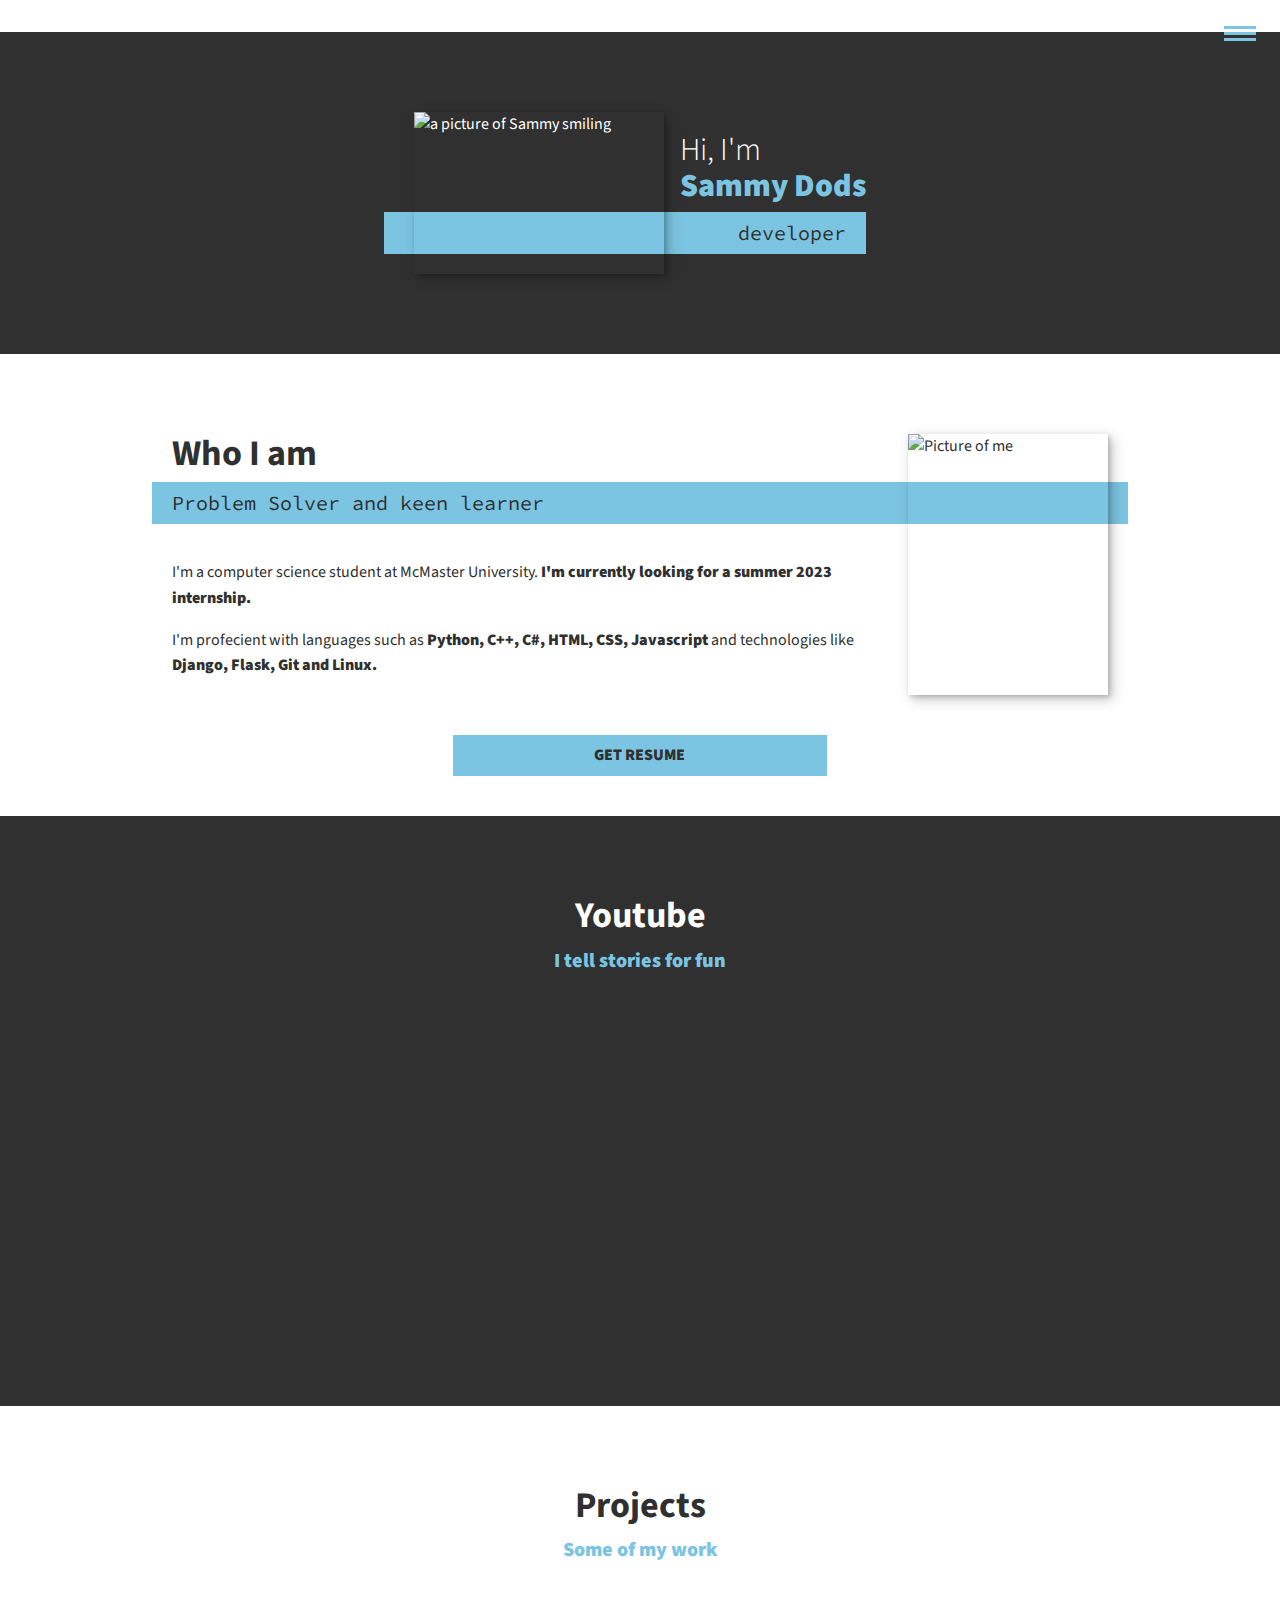
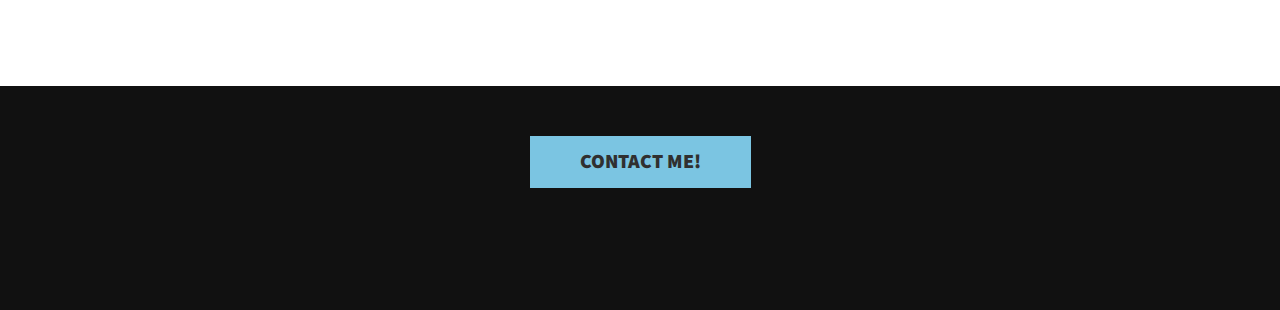
==== index.html @ 10d5c20a "🤣🕶️ Updated with Glitch" ====
<!DOCTYPE html>
<html lang="en">
  <head>
    <meta charset="utf-8">
    <meta http-equiv="X-UA-Compatible" content="IE=edge">
    <meta name="viewport" content="width=device-width, initial-scale=1">

    <meta property="og:title" content="Sammy Dods' Portfolio" />
    <meta property="og:description" content="My name is Sammy Dods, and I love to code. Check out my portfolio!" />
    <meta property="og:image" content="https://cdn.glitch.com/df0c659b-37f6-4dc5-8ec5-f37ac23a54ab%2FSammySqyare.png?v=1602623891894" />
    <meta property="og:url" content="https://sammydods.me" />
    <meta property="og:locale" content="en_CA" />
    <meta property="og:site_name" content="htts://sammydods.me" />
    
    <title>Sammy Dods Portfolio</title>
    
    <!-- import the webpage's stylesheet -->
    <link rel="stylesheet" href="/style.css">
    <!-- import the normalize stylesheet -->
    <link rel = "stylesheet" href="/normalize.css">
    
    <!-- Import Google font -->
    <link rel="stylesheet" href="https://fonts.googleapis.com/css?family=Source+Code+Pro:400,900|Source+Sans+Pro:300,900&display=swap">
    
    <!-- Import Font Awesome Icons -->
    <script src="https://kit.fontawesome.com/a16c543f9b.js" crossorigin="anonymous"></script>
    
  </head>  
  <body>
  
    <header>
      <div class="logo">
        <img src="https://cdn.glitch.com/df0c659b-37f6-4dc5-8ec5-f37ac23a54ab%2FSammy%20Dods.png?v=1602637287284" alt="">
      </div>
      <button class = "nav-toggle" aria-label="toggle navigation">
      <span class = "hamburger"></span>
      </button>

      <nav class = "nav">
        <ul class = "nav__list">
          <li class = "nav__item"><a href="#home" class = "nav__link">Home</a></li>
          <!--<li class = "nav__item"><a href="#services" class = "nav__link">My Services</a></li>-->
          <li class = "nav__item"><a href="#about" class = "nav__link">About Me</a></li>
          <li class = "nav__item"><a href="#work" class = "nav__link">My Work</a></li>
        </ul>
      </nav>
    </header>
    
    <!-- Introduction -->
    
    <section class = "intro" id="home">
      <div class = "intro-content">

        <h1 class = "section__title section__title--intro">
            Hi, I'm <strong> Sammy Dods </strong> 
        </h1>
        <p class = "section__subtitle section__subtitle--intro">
          developer
        </p>
        <img src="https://cdn.glitch.com/df0c659b-37f6-4dc5-8ec5-f37ac23a54ab%2FSammySqyare.png?v=1602623891894" class = "intro__img" alt= "a picture of Sammy smiling">
      </div>
      
    </section>
    
    <!--My Services -->
    
    <section class = "my-services" id = "services">
      <h2 class = "section__title section__title--services">
        What I do
      </h2>
      
      <div class = "services">
        <div class = "service">
          <h3>
            Ingenuity
          </h3>   
          <p>
            Lorem ipsum dolor sit amet, consectetur adipiscing elit. In quis purus et quam 
            imperdiet placerat. Cras luctus facilisis condimentum. Maecenas ut facilisis turpis. 
            Aliquam eu lectus mollis, volutpat sapien sed, volutpat odio. Cras lacinia tincidunt vehicula.
          </p>
        </div> <!-- / service -->
        <div class = "service">
          <h3>
            Design
          </h3>   
          <p>
            Lorem ipsum dolor sit amet, consectetur adipiscing elit. In quis purus et quam 
            imperdiet placerat. Cras luctus facilisis condimentum. Maecenas ut facilisis turpis. 
            Aliquam eu lectus mollis, volutpat sapien sed, volutpat odio. Cras lacinia tincidunt vehicula.
          </p>
        </div> <!-- / service -->
        <div class = "service">
          <h3>
            Development
          </h3>   
          <p>
            Lorem ipsum dolor sit amet, consectetur adipiscing elit. In quis purus et quam 
            imperdiet placerat. Cras luctus facilisis condimentum. Maecenas ut facilisis turpis. 
            Aliquam eu lectus mollis, volutpat sapien sed, volutpat odio. Cras lacinia tincidunt vehicula.
          </p>
        </div> <!-- / service -->
      </div> <!-- close services -->
      
      <a href = "#work" class = "btn">My Work</a>
      
      
    </section>
    
    <!-- About me -->
    
    <section class = "about-me" id="about">
    
      <h2 class = "section__title section__title--about">
        Who I am
      </h2>
      
      <p class = "section__subtitle section__subtitle--about">
        Problem Solver and keen learner
      </p>
      <div class= "about-me__body">
        <p>
        I'm a computer science student at McMaster University. <strong class = "about-me-strong">I'm currently looking for a summer 2023 internship.</strong></p>
        <p>
        I'm profecient with languages such as <strong class = "about-me-strong">Python, C++, C#, HTML, CSS, Javascript</strong> and technologies like <strong class = "about-me-strong">Django, Flask, Git and Linux.</strong> </p>
      </div>
    
      <img src="https://cdn.glitch.com/df0c659b-37f6-4dc5-8ec5-f37ac23a54ab%2Fguitar.JPG?v=1602630004279" class = "about-me__img" alt="Picture of me">
      
      <a href = "https://cdn.glitch.com/df0c659b-37f6-4dc5-8ec5-f37ac23a54ab%2FSammyDodsPublicResume.pdf?v=1625963863960" target="_blank" class = "btn">Get Resume</a>

      
    </section>
    
    
    <!-- Youtube Channel -->


    <section class = "youtube" id = "youtube">
      <h2 class = "section__title section__title--work">Youtube</h2>
      
      <p class = "section__subtitle section__subtitle--work">I tell stories for fun</p>
      
      <div class = "youtube-video"> 
        <iframe width="600em" height="300em" src="https://www.youtube.com/embed/qYDL5kwM6z4" title="YouTube video player" frameborder="0" allow="accelerometer; autoplay; clipboard-write; encrypted-media; gyroscope; picture-in-picture" allowfullscreen></iframe>
          
      </div>
    
    
    </section>
    
    <!-- My work -->
    
    <section class = "my-work" id = "work">
      <h2 class = "section__title section__title--work">Projects</h2>
      
      <p class = "section__subtitle section__subtitle--work">Some of my work</p>
      
      <div class = "portfolio"> 
         <!-- Portfolio item #1 -->
        <a href="Text-to-Speech-Highlighter.html" class = "portfolio__item">
          <img src="https://cdn.glitch.global/df0c659b-37f6-4dc5-8ec5-f37ac23a54ab/ChromeExtensionTitle.png?v=1659457590446" alt = "" class = "portfolio__img">
        </a>
        <!-- Portfolio item #2 -->
        <a href="Castle-Defense-Game.html" class = "portfolio__item">
          <img src="https://cdn.glitch.com/df0c659b-37f6-4dc5-8ec5-f37ac23a54ab%2F1.png?v=1625962429767" alt = "" class = "portfolio__img">
        </a>
        <!-- Portfolio item #3 -->
        <a href="Lightcube.html" class = "portfolio__item">
          <img src="https://cdn.glitch.com/df0c659b-37f6-4dc5-8ec5-f37ac23a54ab%2F3.png?v=1603499489164" alt = "" class = "portfolio__img">
        </a>
        <!-- Portfolio item #4 -->
        <a href="Zombie-PyGame.html" class = "portfolio__item">
          <img src="https://cdn.glitch.com/df0c659b-37f6-4dc5-8ec5-f37ac23a54ab%2F2.png?v=1625962435908" alt = "" class = "portfolio__img">
        </a>
        <!-- Portfolio item #5 -->
        <a href="https://devpost.com/sammysdods?ref_content=user-portfolio&ref_feature=portfolio&ref_medium=global-nav" class = "portfolio__item">
          <img src="https://cdn.glitch.com/df0c659b-37f6-4dc5-8ec5-f37ac23a54ab%2FCheckOutMyDevPost.png?v=1603502184947" alt = "" class = "portfolio__img">
        </a>
          
      </div>
    
    
    </section>
             
    
    
    <!-- Footer -->
    
    <footer class = "footer">
      <a href = "mailto:sammysdods@gmail.com" class = "btn">Contact Me!</a>
      <u1 class = "social-list">
        <li class = "socail-list__item">
          <a class = "social-list__link" href = "https://www.linkedin.com/in/sammy-dods/"><i class="fab fa-linkedin"></i></a></li>
        <li class = "socail-list__item">
          <a class = "social-list__link" href = "https://github.com/SammyDods"><i class="fab fa-github"></i></a></li>
        <li class = "socail-list__item">
          <a class = "social-list__link" href = "https://twitter.com/Sammy_Dods"><i class="fab fa-twitter"></i></a></li>
      </u1>
      
    </footer>
    
    <!-- import the webpage's javascript file -->
    <script src="/script.js" defer></script>
  </body>
</html>
---- style.css ----
/* CSS files add styling rules to your content */

*,
*::before,
*::after {
  box-sizing: border-box;
}

/* Custom Properties */

:root {
  --ff-primary: 'Source Sans Pro', sans-serif;;
  --ff-secondary: 'Source Code Pro', monospace;
  
  --fw-reg:300;
  --fw-bold: 900;
  
  --clr-light: #fff;
  --clr-dark: #303030;
  --clr-accent: #7BC5E2;
  
  --fs-h1: 3rem;
  --fs-h2: 2.25rem;
  --fs-h3: 1.25rem;
  --fs-body: 1rem;
  
  --bs: 0.25em 0.25em 0.75em rgba(0,0,0,.25),
        0.125em 0.125em 0.25em rgba(0,0,0,.15);
}

@media (min-width 800px){
  :root{
    --fs-h1: 4.5rem;
    --fs-h2: 3.75rem;
    --fs-h3: 1.5rem;
    --fs-body: 1.125rem;
  }
}

/* General Styles */

html {
  
  scroll-behavior: smooth;
  
}
body {
  background: var(--clr-light);
  color: var(--clr-dark);
  margin: 0;
  font-family: var(--ff-primary);
  font-size: var(--fs-body);
  line-height: 1.6;
  
}

section {
  
  padding: 5em 2em;
  
}

img {
  display: block;
  max-width: 100%;
}

video {
  width: 100%;
  height: auto;
}

strong { 
  font-weight: var(--fw-bold) !important;
  color: var(--clr-accent);
}

.about-me-strong{
  color: var(--clr-dark);
  
}

:focus {
  outline: 3px solid var(--clr-accent);
  outline-offset: 3px;
}

/* Buttons */

.btn {
  display: inline-block;
  padding: .5em 2.5em;
  margin: auto;
  text-align: center;
  background: var(--clr-accent);
  color: var(--clr-dark) !important;
  text-decoration: none;
  cursor: pointer;
  font-size: 1em;
  text-transform: uppercase;
  letter-spaceing: 2px;
  font-weight: var(--fw-bold);
  transition: transform 200ms ease-in-out;
  z-index: 20;

}

.btn:hover {
  transform: scale(2);
  text-decoration: none;
}


/* Typography */

h1,
h2,
h3 {
  line-height: 1.1;
  margin: 0;
}

h1 { font-size: var(--fs-h1) }
h2 { font-size: var(--fs-h2) }
h3 { font-size: var(--fs-h3) }

.section__title {
  margin-bottom: .25em;
}

.section__title--intro {
  font-weight: var(--fw-reg);
}

.section__title--intro strong{
  display: block;
  var(--fw-bold);
}

.section__subtitle {
  margin: 0;
  font-size: var(--fs-h3);
  
}

.section__subtitle--intro,
.section__subtitle--about {
  background: var(--clr-accent);
  padding: .25em 1em;
  font-family: var(--ff-secondary);
  margin-bottom: 1em;
  
}

.section__subtitle--work {
  color: var(--clr-accent);
  font-weight: var(--fw-bold);
  margin-bottom: 2em;
}


/* Header */

header {
  display: flex;
  justify-content: space-between;
  padding: 1em;
}
.logo {
  max-width: 100px;
  
}

.nav {
  position: fixed;
  background: var(--clr-dark);
  color: var(--clr-light);
  top: 0;
  bottom: 0;
  left: 0;
  right: 0;
  z-index: 100;
  
  transform: translateX(100%);
  transition: transform 250ms cubic-bezier(.5, 0, .5, 1);
}

.nav__list {
  list-style: none;
  display: flex;
  height: 100%;
  flex-direction: column;
  justify-content: space-evenly;
  align-items: center;
  margin: 0;
  padding: 0;
  
}

.nav__link {
  color: inherit;
  font-weight: var(--fw-bold);
  font-size: var(--fs-h2);
  text-decoration: none;
}

.nav__link:hover {
  color: var(--clr-accent);
}

.nav-toggle {
  padding: .5em;
  background: transparent;
  border: 0;
  cursor: pointer;
  position: absolute;
  right: 1em;
  top: 1em;
  z-index: 1000;
}

.nav-open .nav{
  transform: translateX(0);
  
}

.nav-open .nav-toggle{
  position: fixed;
}

.nav-open .hamburger {
  transform: rotate(.625turn);
}

.nav-open .hamburger::before {
  transform: rotate(90deg) translate(-6px);
}

.nav-open .hamburger::after {
  opacity: 0;
}


.hamburger {
  
  margin-top: 0.5em;
  display: block;
  position: relative;
  
}
.hamburger,
.hamburger::before,
.hamburger::after {
  background: var(--clr-accent);
  width: 2em;
  height: 3px;
  border-radius 1em;
  transition: transform 250ms ease-in-out;
  
}
.hamburger::before,
.hamburger::after {
  content: '';
  position: absolute;
  left: 0;
  right: 0;
  
}

.hamburger::before { top: 6px; }
.hamburger::after { bottom: 6px; }

/* Intro Section */




.intro {
  position: relative;
  margin: 0 auto;
  padding-top: 2em;
  color: var(--clr-light);
  
  background-color: var(--clr-dark);
  background-image: url("https://cdn.glitch.com/df0c659b-37f6-4dc5-8ec5-f37ac23a54ab%2FTBayWalk.JPG?v=1602625991473");
  background-size: cover;
  background-blend-mode: multiply;
}

.intro-zombie { background-image: url("https://cdn.glitch.com/df0c659b-37f6-4dc5-8ec5-f37ac23a54ab%2F2-2.png?v=1603480103845");}

.intro-castle { background-image: url("https://cdn.glitch.com/df0c659b-37f6-4dc5-8ec5-f37ac23a54ab%2FCopy%20of%20Grade%2011%20Unity%20Castle%20Game%20Live%20Version.png?v=1603493809178");}

.intro-lightcube{ background-image: url("https://cdn.glitch.com/df0c659b-37f6-4dc5-8ec5-f37ac23a54ab%2FLightCube.jpeg?v=1603499474800");}

.intro__img {
  box-shadow: var(--bs);
}

.section__subtitle--intro {
  display: inline-block;
  color: var(--clr-dark);

}
  
@media (min-width: 600px) {
  .intro{
    padding-top: 5em;
    /*width: min-content;*/

  }
  
    .intro-content{
    width: min-content;
    display: grid;
    grid-column-gap: 1em;
    grid-template-areas:
      "img title"
      "img subtitle";
    grid-template-columns: min-content max-content;
    margin: 0 auto;

  }
  
  .intro__img {
    grid-area: img;
    min-width: 250px;
    position: relative;
    z-index: 2;
  }
  
  .section__subtitle--intro {
    align-self: start;
    grid-column: -1/1;
    grid-row: 2;
    text-align: right;
    position: relative;
    left: -1.5em;
    width: calc(100% + 1.5em);

  }
}

/* My Services */

.my-services {
  background-color: var(--clr-dark);
  background-image: url("https://cdn.glitch.com/df0c659b-37f6-4dc5-8ec5-f37ac23a54ab%2FTBayWalk.JPG?v=1602625991473");
  background-size: cover;
  background-blend-mode: multiply;
  color: var(--clr-light);
  text-align: center;
  display: none;
  
}

.section__title--services {
  color: var(--clr-accent);
  position: relative;
  
}

.section__title--services::after {
  
  content: '';
  display: block;
  width: 2em;
  height: 1px;
  margin: 0.5em auto 1em;
  background: var(--clr-light);
  opacity: 0.25;
  
}

.services {
  margin-bottom: 4em;
}
.service {
  max-width: 500px;
  margin: 0 auto;
}

@media (min-width: 800px) {
  .services {
    display: flex;
    max-width: 1000px;
    margin-left: auto;
    margin-right: auto;
    
    
  }
  
  .service + .service {
    margin-left: 2em;
    
  }
}

.about-me {
  max-width: 1000px;
  margin: 0 auto;
  padding-bottom: 0;
}

.about-me a{
  
  margin: 2.5em;
  color: inherit;
  text-decoration: none;
  width: 40%;
  display: block;
  margin-right: auto !important;
  margin-left: auto !important;
  text-align: center !important;
  
}


.about-me__img {
  box-shadow: var(--bs);
  
}

@media (min-width: 600px) {
  .about-me {
    display: grid;
    grid-template-columns: 1fr 200px;
    grid-template-areas:
      "title img"
      "subtitle img"
      "text img"
      "btn btn";
    grid-column-gap: 2em;
  }
  
  .section__title-about,
  .section__subtitle--about {
    grid-area: title;
    
  }
  
  .section__subtitle--about {
    grid-column: 1/ -1;
    grid-row: 2;
    position: relative;
    left: -1em;
    width: calc(100% + 2em);
    padding-left: 1em;
    padding-right: calc(200px + 4em);
  }
  
  .about-me__img {
    grid-area: img;
    position: relative;
    z-index: 2;
  }
  
  .about-me a{
  
  grid-area: btn;
  width: 40%;
  display: block;
  justify-self: center;
  text-align: center;
  
  
}
}

.youtube {
  background-color: var(--clr-dark);
  color: var(--clr-light);
  text-align: center;

}

/* My Work */

.my-work {
  
  background-color: var(--clr-light);
  color: var(--clr-dark);
  text-align: center;
  
}

.portfolio { 
  display: grid;
  grid-template-columns: repeat(auto-fit, minmax(300px,1fr));
}

.portfolio__item {
  background: var(--clr-accent);
  overflow: hidden;
  
  
}

.portfolio__object {
  
  display:block;
  width: 32em;
  height: 32em;
  text-align: bottom-left;
  text-vertical-align: bottom;
  line-height: 50px;
  color: var(--clr-light);
  text-decoration: none;
  border-radius: 1em;
  background-image: url(https://cdn.glitch.com/df0c659b-37f6-4dc5-8ec5-f37ac23a54ab%2Fgoat2.png?v=1602631926224);
  background-size: cover;
  background-repeat: none;
    transition: 
    transform: 750ms cubic-bezier(.5, 0, .5, 1),
    opacity: 250 ms linear;
}

.portfolio__object:hover {
  
  
  
}

.portfolio__img {
  vertical-align: middle;
  z-index: 15;
  transition: 
    transform: 750ms cubic-bezier(.5, 0, .5, 1),
    opacity: 250 ms linear;
  
}

.portfolio__item:focus {
  position: relative;
  z-index: 2;
}

.portfolio__img:hover,
.portfolio__item:focus .portfolio__img{
  transform: scale(1.2);
  opacity: .9;
}

.footer {
  background: #111;
  color: var(--clr-accent);
  text-align: center;
  padding: 2.5em 0;
  font-size: var(--fs-h3);

  
}

.footer a { 
  color: inherit;
  text-decoration: none;
  margin: auto;

}

.footer__link {
  font-weight: var(--fw-bold);
  text-decoration: none;
}

.footer__link:hover,
.social-list__link:hover {
  opacity: .7;
  text-decoration: none;
}

.social-list {
  list-style: none;
  display: flex;
  justify-content: center;
  margin: 2em 0 0;
  padding: 0;
}

.social-list__item {
  margin: 0 .5em;
}

.social-list__link {
  padding: .5em;
}

.portfolio-item-individual {
  padding: 0 2em 2em;
  max-width 1000px;
  margin: 0 auto;

}

.portfolio-item-individual p {
  max-width: 600px;
  margin-right: auto;
  margin-left: auto;
}

.portfolio-item-individual img {
  margin-right: auto;
  margin-left: auto;
}

.portfolio-item-individual video {
  margin-right: auto;
  margin-left: auto;
}

.portfolio-item-links {
  
    display: flex;
    max-width: 1000px;
    margin-left: auto;
    margin-right: auto;
    margin-top: 0;
    margin-bottom: 3.5em;
  
}

.portfolio-item-links a{
    
    margin-left: auto;
    margin-right: auto;
  
  
}
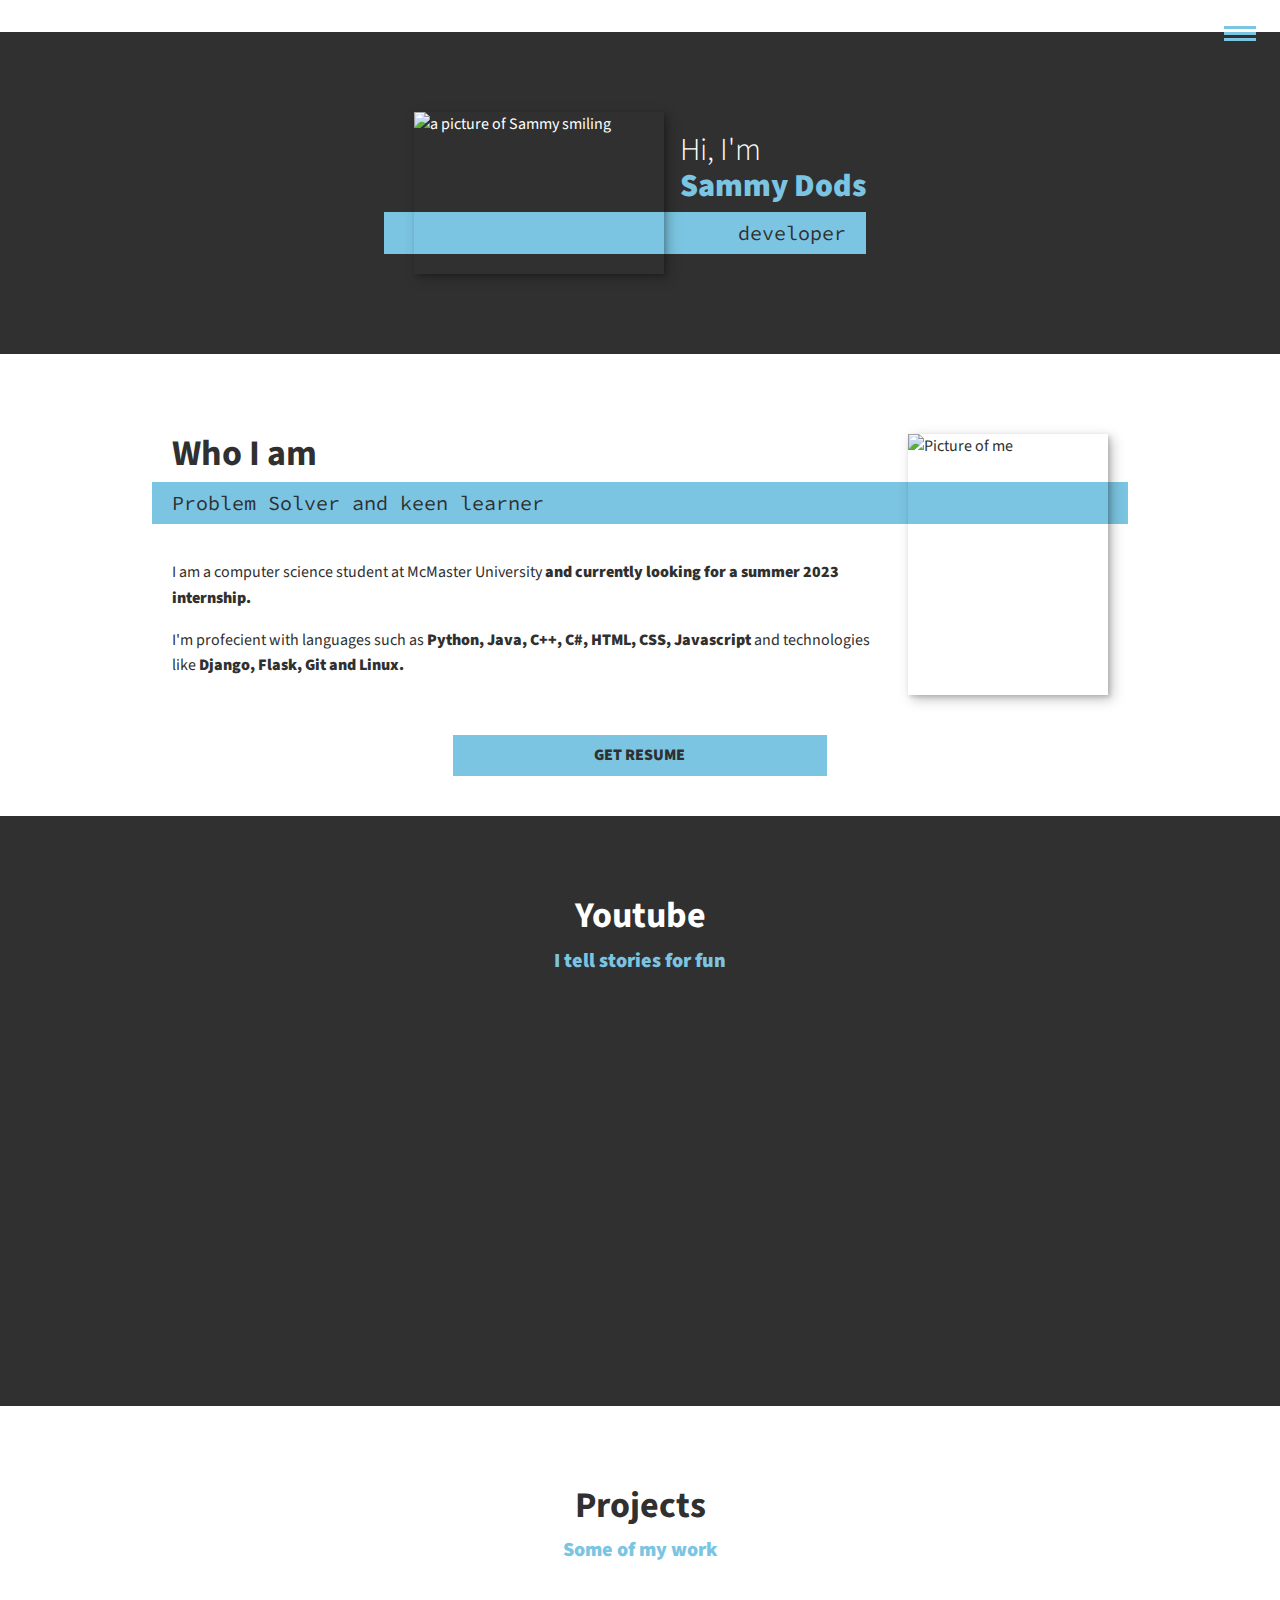
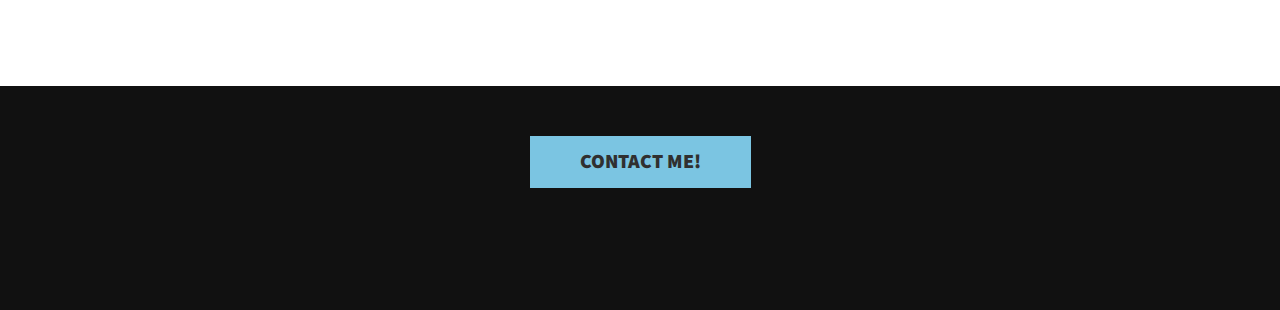
==== commit 8a1e9c2e: "🕡🥝 Updated with Glitch" ====
--- a/index.html
+++ b/index.html
@@ -120,14 +120,15 @@
       </p>
       <div class= "about-me__body">
         <p>
-        I'm a computer science student at McMaster University. <strong class = "about-me-strong">I'm currently looking for a summer 2023 internship.</strong></p>
+        I am a computer science student at McMaster University <strong class = "about-me-strong">and currently looking for a summer 2023 internship.</strong></p>
+        
         <p>
-        I'm profecient with languages such as <strong class = "about-me-strong">Python, C++, C#, HTML, CSS, Javascript</strong> and technologies like <strong class = "about-me-strong">Django, Flask, Git and Linux.</strong> </p>
+        I'm profecient with languages such as <strong class = "about-me-strong">Python, Java, C++, C#, HTML, CSS, Javascript</strong> and technologies like <strong class = "about-me-strong">Django, Flask, Git and Linux.</strong> </p>
       </div>
     
       <img src="https://cdn.glitch.com/df0c659b-37f6-4dc5-8ec5-f37ac23a54ab%2Fguitar.JPG?v=1602630004279" class = "about-me__img" alt="Picture of me">
       
-      <a href = "https://cdn.glitch.com/df0c659b-37f6-4dc5-8ec5-f37ac23a54ab%2FSammyDodsPublicResume.pdf?v=1625963863960" target="_blank" class = "btn">Get Resume</a>
+      <a href = "https://cdn.glitch.global/df0c659b-37f6-4dc5-8ec5-f37ac23a54ab/Sammy_Dods_Public_Resume.pdf?v=1664473209527" target="_blank" class = "btn">Get Resume</a>
 
       
     </section>
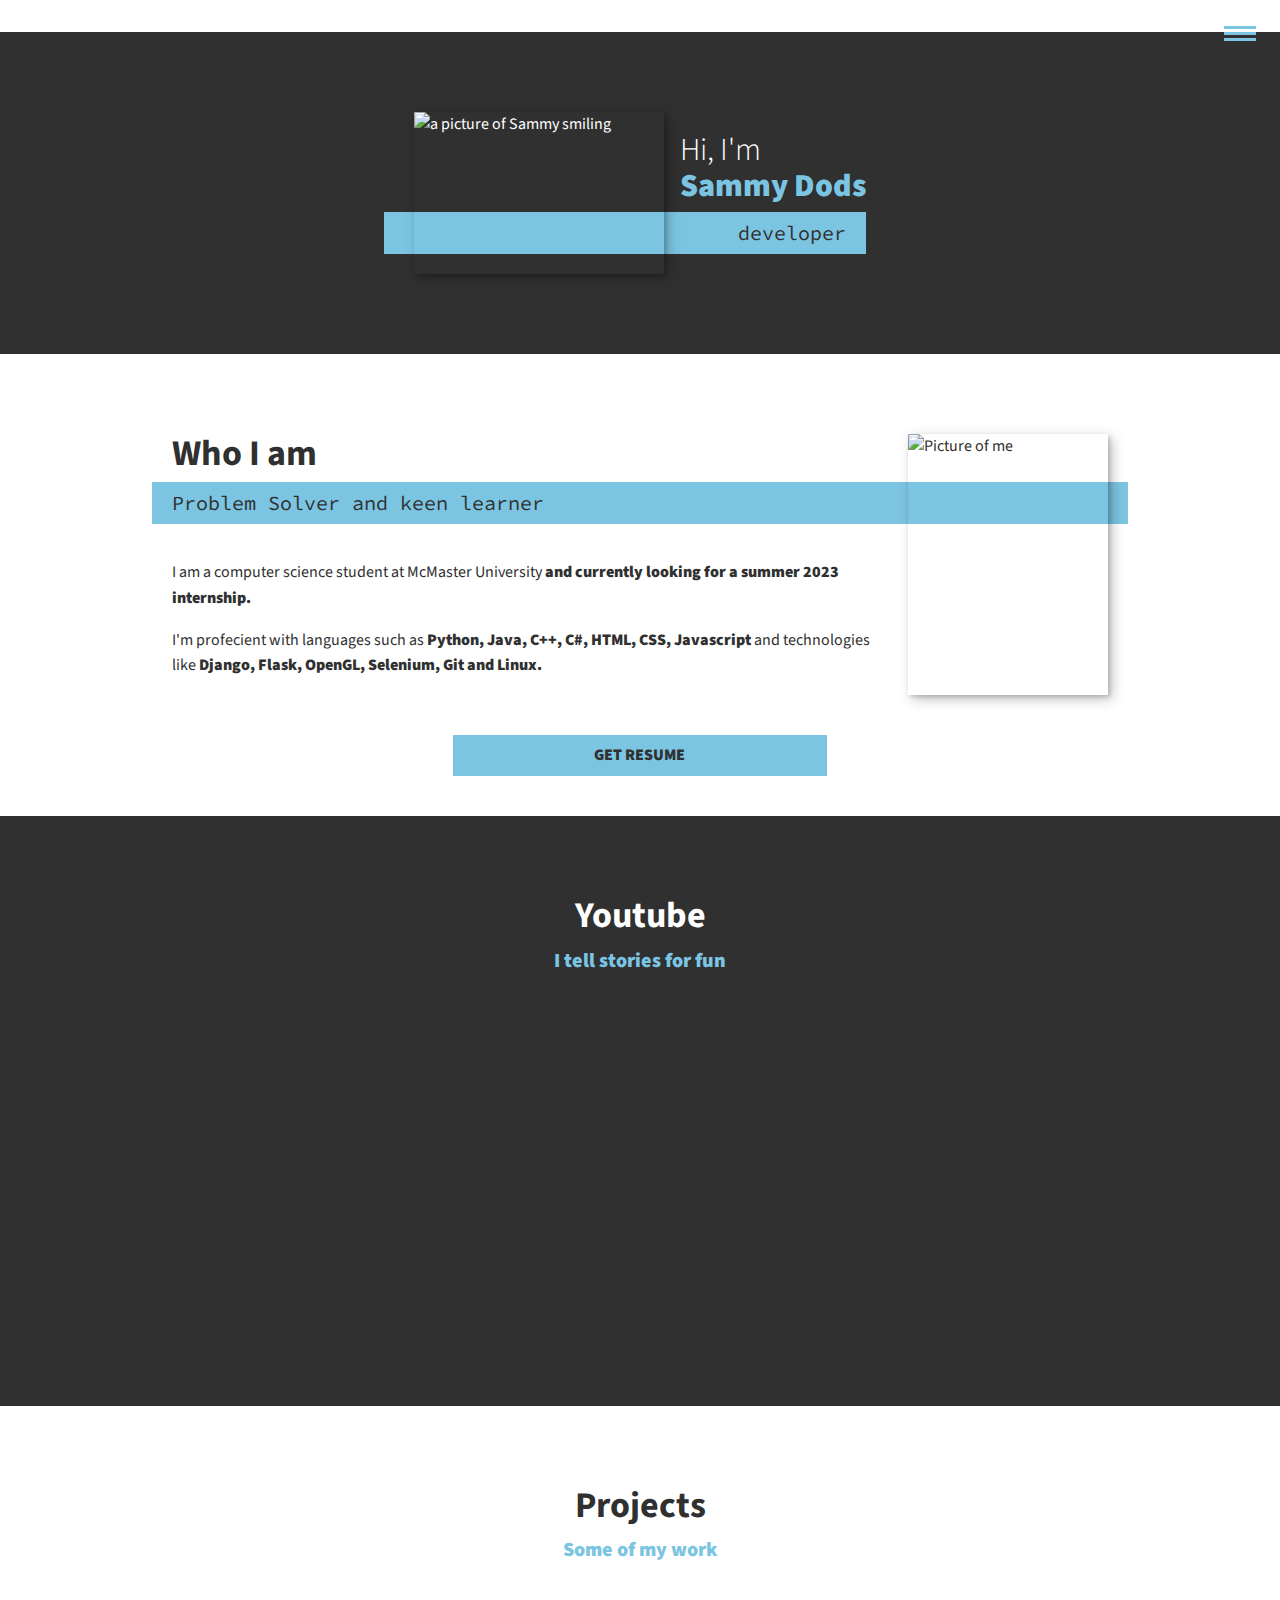
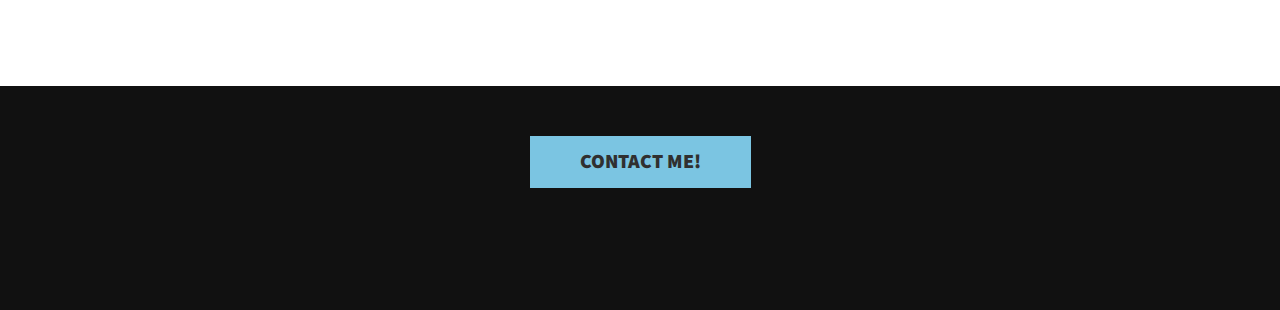
==== commit 32f22cff: "😎🩹 Updated with Glitch" ====
--- a/index.html
+++ b/index.html
@@ -123,12 +123,14 @@
         I am a computer science student at McMaster University <strong class = "about-me-strong">and currently looking for a summer 2023 internship.</strong></p>
         
         <p>
-        I'm profecient with languages such as <strong class = "about-me-strong">Python, Java, C++, C#, HTML, CSS, Javascript</strong> and technologies like <strong class = "about-me-strong">Django, Flask, Git and Linux.</strong> </p>
+        I'm profecient with languages such as <strong class = "about-me-strong">Python, Java, C++, C#, HTML, CSS, Javascript</strong> and technologies like <strong class = "about-me-strong">Django, Flask, OpenGL, Selenium, Git and Linux.</strong> </p>
+        
       </div>
     
       <img src="https://cdn.glitch.com/df0c659b-37f6-4dc5-8ec5-f37ac23a54ab%2Fguitar.JPG?v=1602630004279" class = "about-me__img" alt="Picture of me">
       
-      <a href = "https://cdn.glitch.global/df0c659b-37f6-4dc5-8ec5-f37ac23a54ab/Sammy_Dods_Public_Resume.pdf?v=1664473209527" target="_blank" class = "btn">Get Resume</a>
+      <a href = "https://cdn.glitch.global/df0c659b-37f6-4dc5-8ec5-f37ac23a54ab/Sammy_Dods_Resume_Public.pdf?v=1666733535675" target="_blank" class = "btn">Get Resume</a>
+      
 
       
     </section>
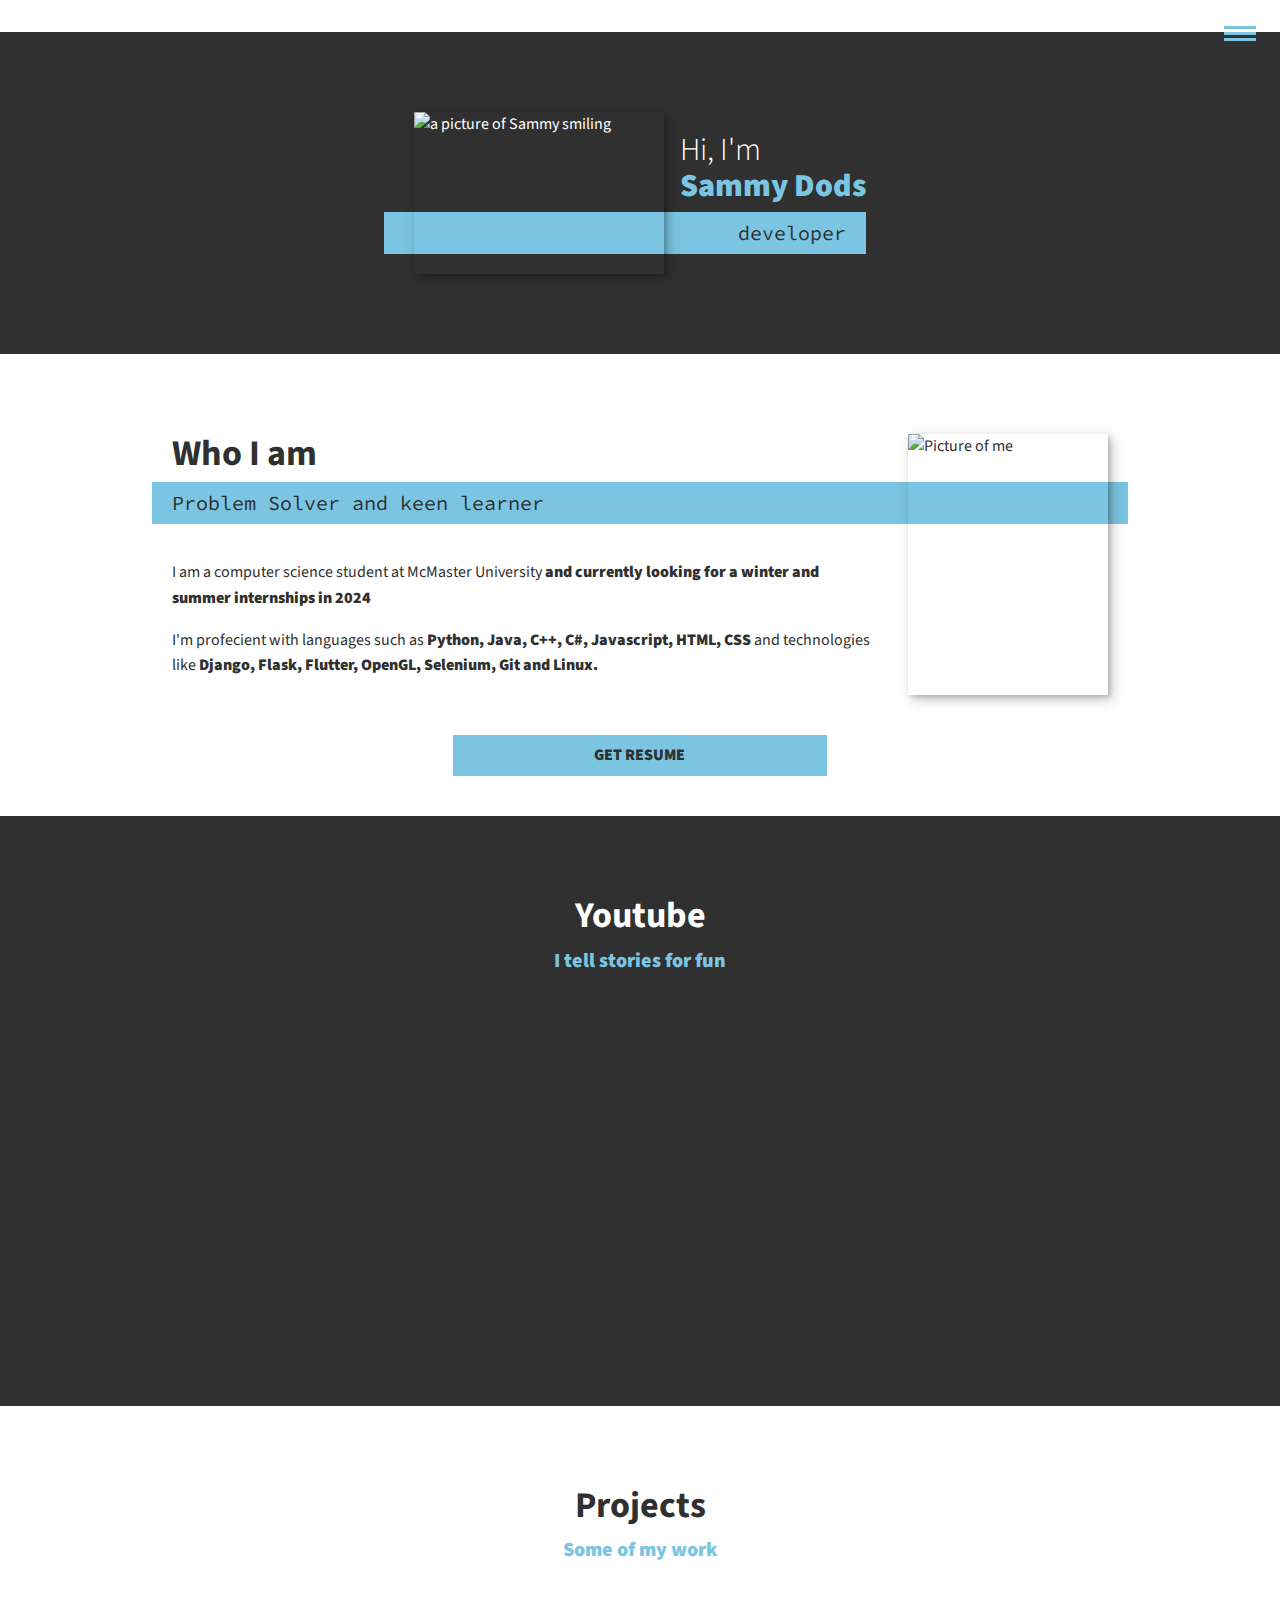
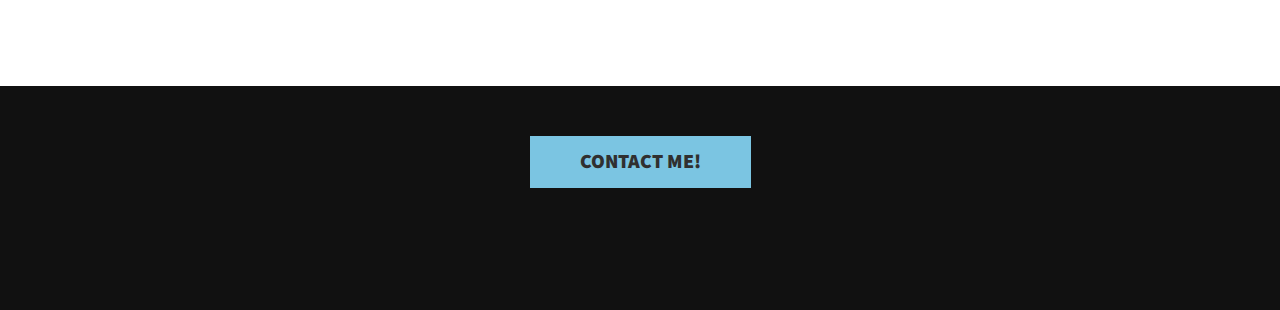
==== commit 59de80a1: "Updated index.html blurb" ====
--- a/index.html
+++ b/index.html
@@ -120,10 +120,10 @@
       </p>
       <div class= "about-me__body">
         <p>
-        I am a computer science student at McMaster University <strong class = "about-me-strong">and currently looking for a summer 2023 internship.</strong></p>
+        I am a computer science student at McMaster University <strong class = "about-me-strong">and currently looking for a winter and summer internships in 2024</strong></p>
         
         <p>
-        I'm profecient with languages such as <strong class = "about-me-strong">Python, Java, C++, C#, HTML, CSS, Javascript</strong> and technologies like <strong class = "about-me-strong">Django, Flask, OpenGL, Selenium, Git and Linux.</strong> </p>
+        I'm profecient with languages such as <strong class = "about-me-strong">Python, Java, C++, C#, Javascript, HTML, CSS </strong> and technologies like <strong class = "about-me-strong">Django, Flask, Flutter, OpenGL, Selenium, Git and Linux.</strong> </p>
         
       </div>
     
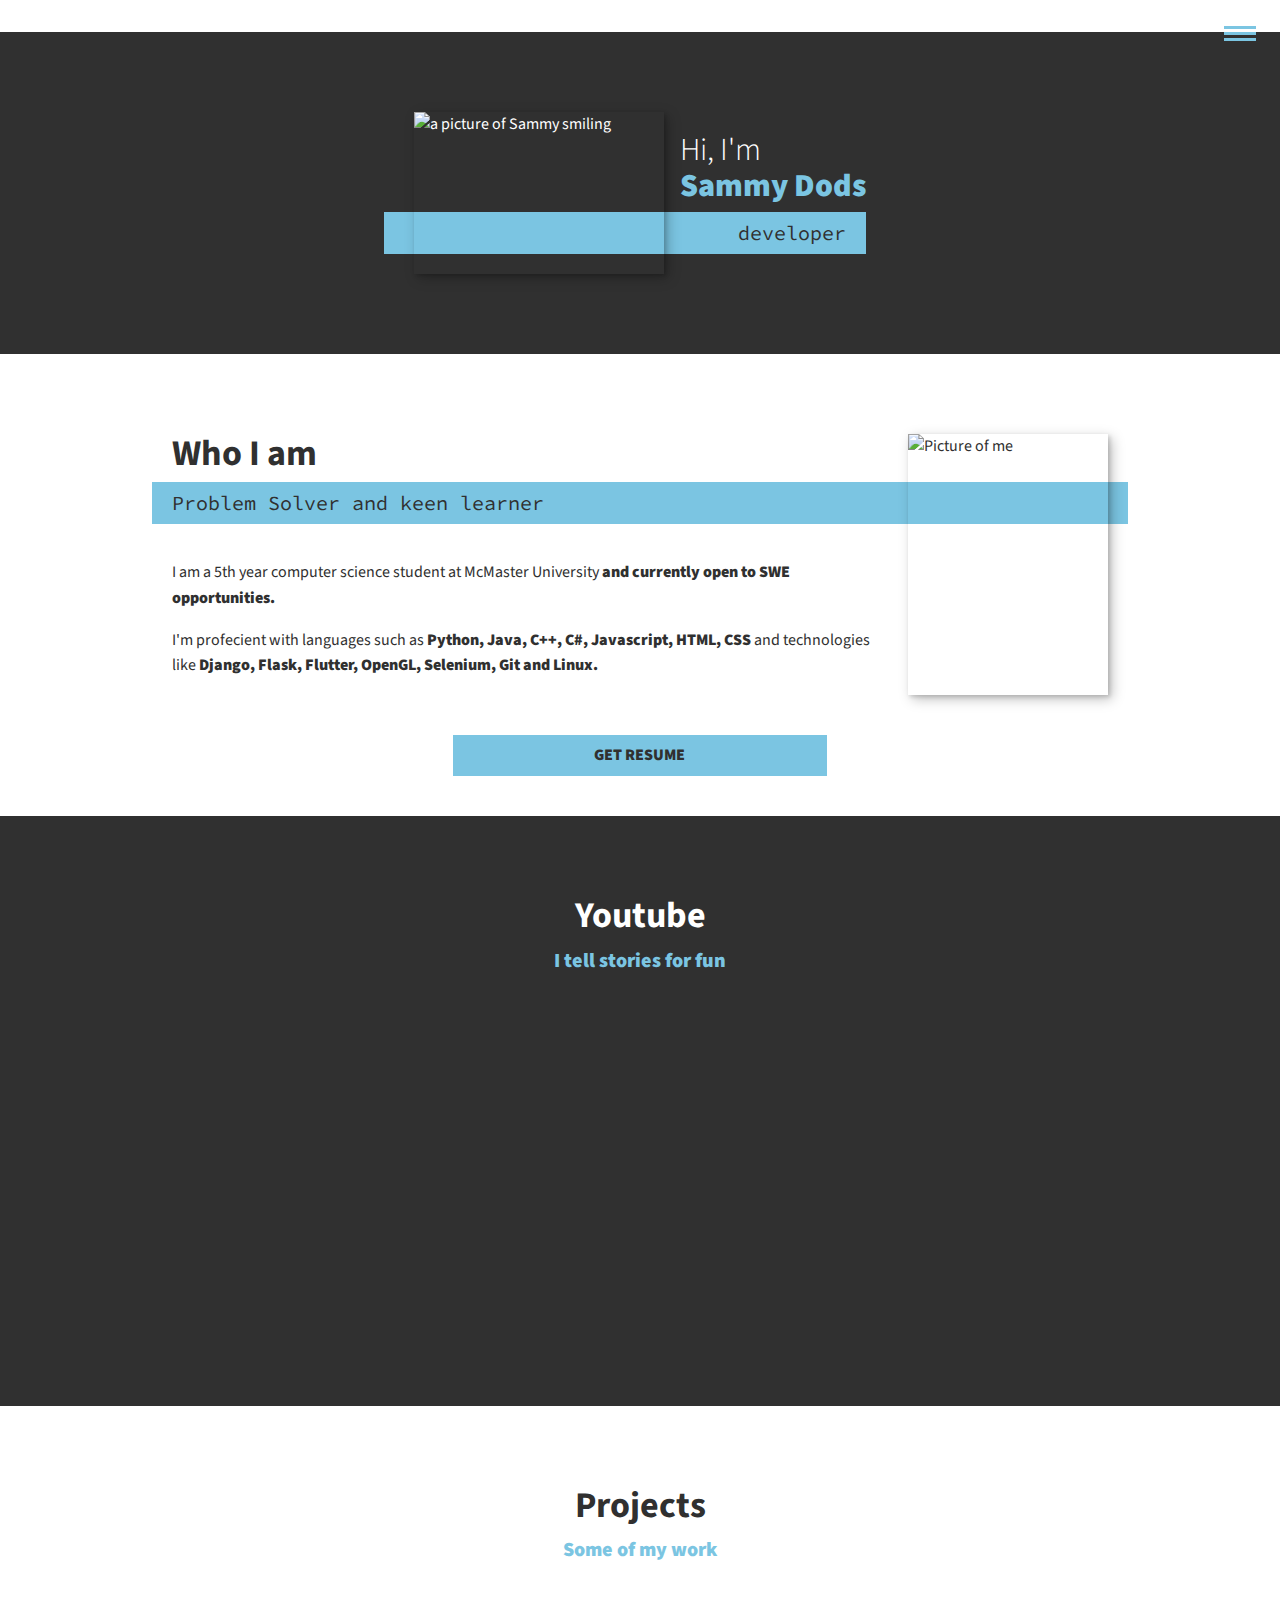
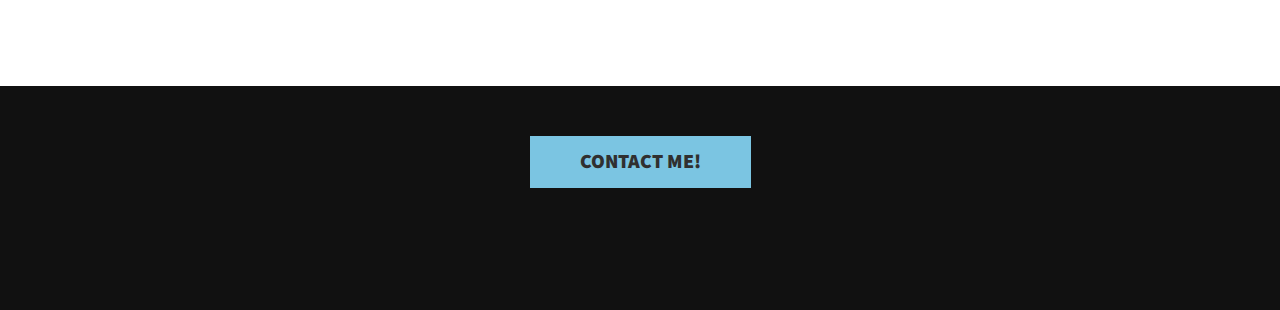
==== commit eb29bfe1: "Updated about me section" ====
--- a/index.html
+++ b/index.html
@@ -120,7 +120,7 @@
       </p>
       <div class= "about-me__body">
         <p>
-        I am a computer science student at McMaster University <strong class = "about-me-strong">and currently looking for a winter and summer internships in 2024</strong></p>
+        I am a 5th year computer science student at McMaster University <strong class = "about-me-strong">and currently open to SWE opportunities.</strong></p>
         
         <p>
         I'm profecient with languages such as <strong class = "about-me-strong">Python, Java, C++, C#, Javascript, HTML, CSS </strong> and technologies like <strong class = "about-me-strong">Django, Flask, Flutter, OpenGL, Selenium, Git and Linux.</strong> </p>
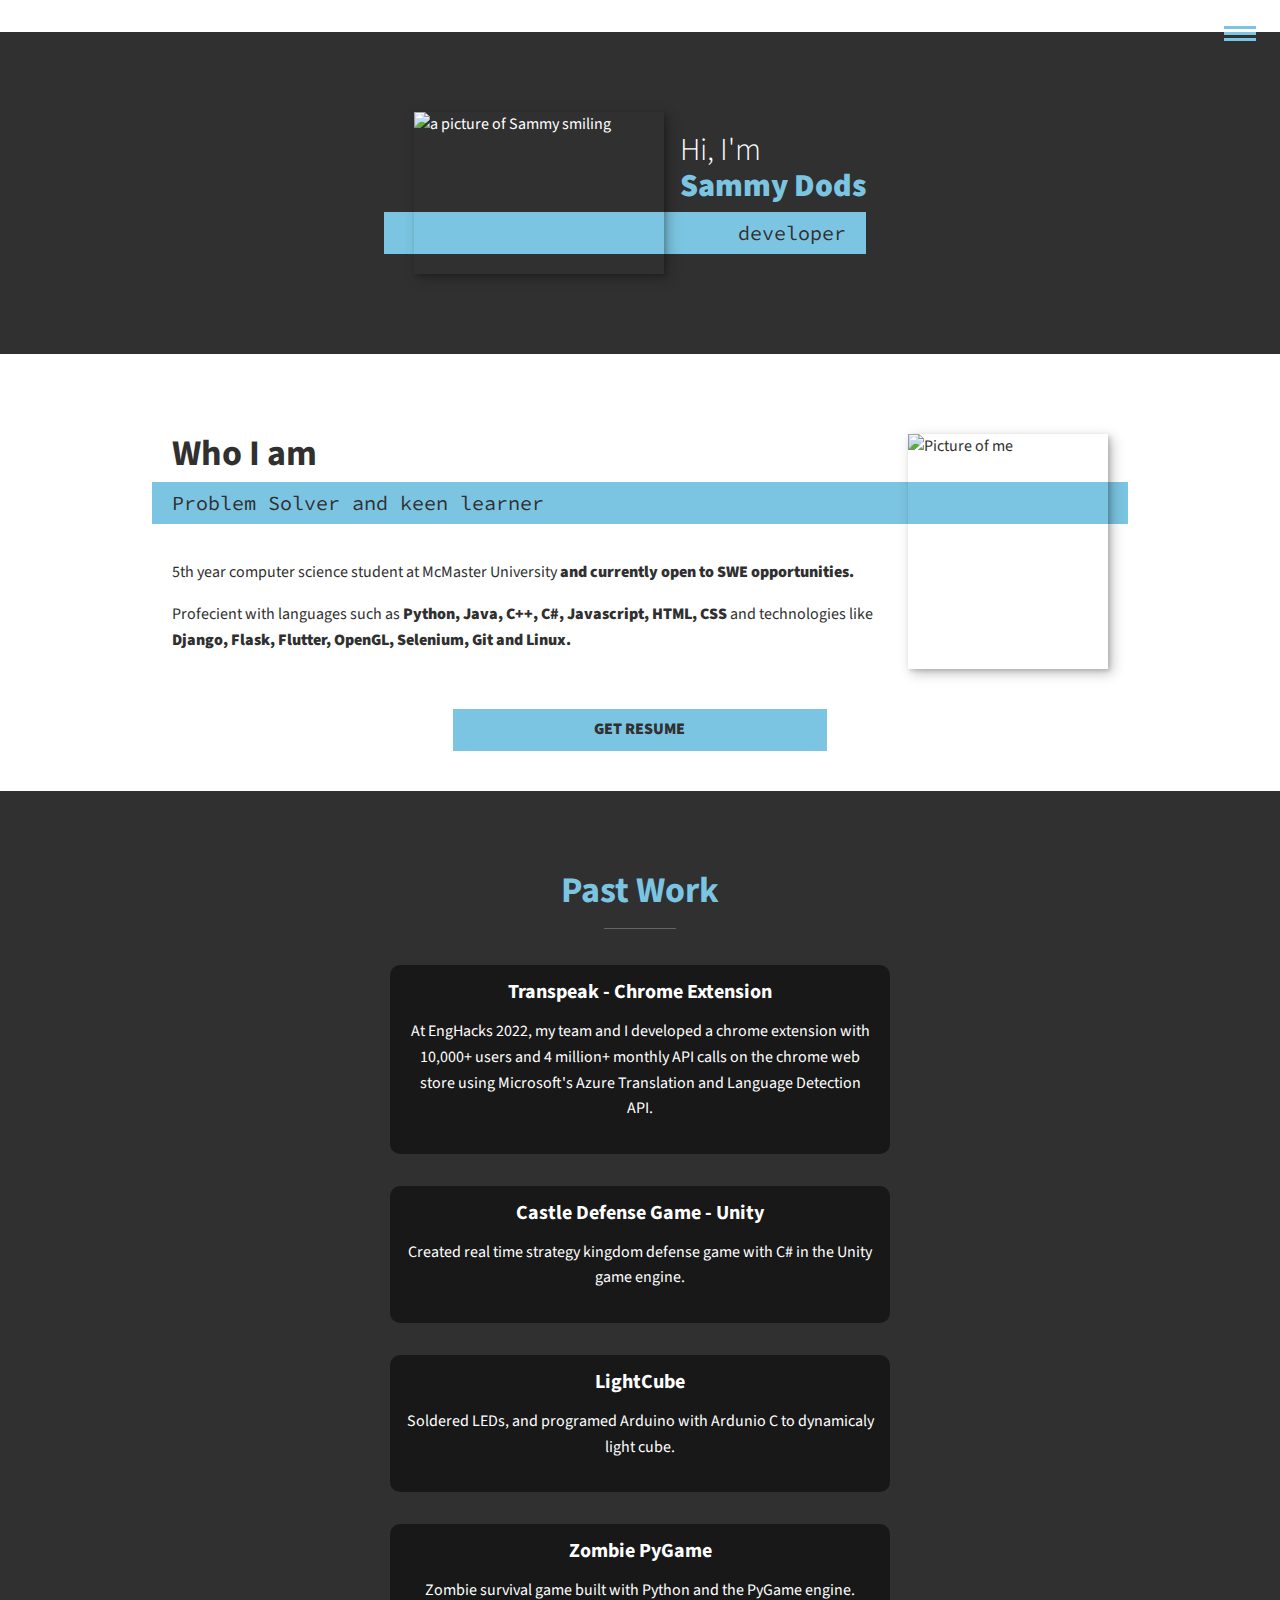
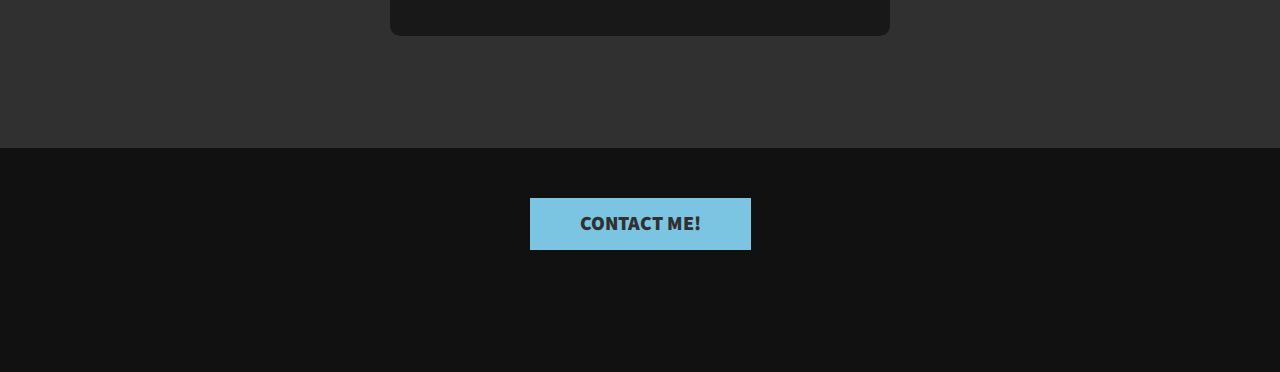
==== commit 8c9fa1a0: "Reworked Project Section" ====
--- a/index.html
+++ b/index.html
@@ -62,51 +62,6 @@
       
     </section>
     
-    <!--My Services -->
-    
-    <section class = "my-services" id = "services">
-      <h2 class = "section__title section__title--services">
-        What I do
-      </h2>
-      
-      <div class = "services">
-        <div class = "service">
-          <h3>
-            Ingenuity
-          </h3>   
-          <p>
-            Lorem ipsum dolor sit amet, consectetur adipiscing elit. In quis purus et quam 
-            imperdiet placerat. Cras luctus facilisis condimentum. Maecenas ut facilisis turpis. 
-            Aliquam eu lectus mollis, volutpat sapien sed, volutpat odio. Cras lacinia tincidunt vehicula.
-          </p>
-        </div> <!-- / service -->
-        <div class = "service">
-          <h3>
-            Design
-          </h3>   
-          <p>
-            Lorem ipsum dolor sit amet, consectetur adipiscing elit. In quis purus et quam 
-            imperdiet placerat. Cras luctus facilisis condimentum. Maecenas ut facilisis turpis. 
-            Aliquam eu lectus mollis, volutpat sapien sed, volutpat odio. Cras lacinia tincidunt vehicula.
-          </p>
-        </div> <!-- / service -->
-        <div class = "service">
-          <h3>
-            Development
-          </h3>   
-          <p>
-            Lorem ipsum dolor sit amet, consectetur adipiscing elit. In quis purus et quam 
-            imperdiet placerat. Cras luctus facilisis condimentum. Maecenas ut facilisis turpis. 
-            Aliquam eu lectus mollis, volutpat sapien sed, volutpat odio. Cras lacinia tincidunt vehicula.
-          </p>
-        </div> <!-- / service -->
-      </div> <!-- close services -->
-      
-      <a href = "#work" class = "btn">My Work</a>
-      
-      
-    </section>
-    
     <!-- About me -->
     
     <section class = "about-me" id="about">
@@ -120,10 +75,10 @@
       </p>
       <div class= "about-me__body">
         <p>
-        I am a 5th year computer science student at McMaster University <strong class = "about-me-strong">and currently open to SWE opportunities.</strong></p>
+        5th year computer science student at McMaster University <strong class = "about-me-strong">and currently open to SWE opportunities.</strong></p>
         
         <p>
-        I'm profecient with languages such as <strong class = "about-me-strong">Python, Java, C++, C#, Javascript, HTML, CSS </strong> and technologies like <strong class = "about-me-strong">Django, Flask, Flutter, OpenGL, Selenium, Git and Linux.</strong> </p>
+        Profecient with languages such as <strong class = "about-me-strong">Python, Java, C++, C#, Javascript, HTML, CSS </strong> and technologies like <strong class = "about-me-strong">Django, Flask, Flutter, OpenGL, Selenium, Git and Linux.</strong> </p>
         
       </div>
     
@@ -132,6 +87,57 @@
       <a href = "https://cdn.glitch.global/df0c659b-37f6-4dc5-8ec5-f37ac23a54ab/Sammy_Dods_Resume_Public.pdf?v=1666733535675" target="_blank" class = "btn">Get Resume</a>
       
 
+      
+    </section>
+    
+     <!--My Experiences -->
+    
+    <section class = "my-services" id = "work">
+      <h2 class = "section__title section__title--services">
+       Past Work
+      </h2>
+      
+      <div class = "services">
+        <div class = "service">
+          <h3>
+            Transpeak - Chrome Extension
+          </h3>   
+          <p>
+            At EngHacks 2022, my team and I developed a chrome extension with 10,000+ users and 
+            4 million+ monthly API calls on the chrome web store using Microsoft's Azure Translation
+            and Language Detection API.
+          </p>
+          <a href="Text-to-Speech-Highlighter.html" class="card-link"></a>
+        </div> <!-- / service -->
+        <div class = "service">
+          <h3>
+            Castle Defense Game - Unity          
+          </h3>   
+          <p>
+            Created real time strategy kingdom defense game with C# in the Unity game engine.
+          </p>
+          <a href="Castle-Defense-Game.html" class="card-link"></a>
+        </div> <!-- / service -->
+        <div class = "service">
+          <h3>
+            LightCube
+          </h3>
+          <p>
+            Soldered LEDs, and programed Arduino with Ardunio C to dynamicaly light cube.
+          </p>
+          <a href="Lightcube.html" class="card-link"></a>
+        </div> <!-- / service -->
+        <div class = "service">
+          <h3>
+            Zombie PyGame
+          </h3>
+          <p>
+            Zombie survival game built with Python and the PyGame engine.
+          </p>
+          <a href="Zombie-PyGame.html" class="card-link"></a>
+        </div> <!-- / service -->
+      </div> <!-- close services -->
+      
       
     </section>
     
--- a/style.css
+++ b/style.css
@@ -105,8 +105,18 @@
 
 }
 
+.btn-portfolio {
+  margin-bottom: 1em;
+}
+
+
 .btn:hover {
   transform: scale(2);
+  text-decoration: none;
+}
+
+.btn-portfolio:hover {
+  transform: scale(1.1);
   text-decoration: none;
 }
 
@@ -345,12 +355,13 @@
 
 .my-services {
   background-color: var(--clr-dark);
-  background-image: url("https://cdn.glitch.com/df0c659b-37f6-4dc5-8ec5-f37ac23a54ab%2FTBayWalk.JPG?v=1602625991473");
+  background-image: url("https://cdn.glitch.global/df0c659b-37f6-4dc5-8ec5-f37ac23a54ab/tbaywalk2.JPEG?v=1727553637301");
   background-size: cover;
+  background-position: left bottom;
   background-blend-mode: multiply;
   color: var(--clr-light);
   text-align: center;
-  display: none;
+  /* display: none; */
   
 }
 
@@ -371,7 +382,7 @@
   opacity: 0.25;
   
 }
-
+/*
 .services {
   margin-bottom: 4em;
 }
@@ -394,6 +405,35 @@
     margin-left: 2em;
     
   }
+}
+*/
+
+
+.services {
+  margin-bottom: 0em;
+  padding-bottom: 0;
+}
+.service {
+  max-width: 500px;
+  margin: 0 auto;
+  margin-bottom: 2em;
+  padding: 1em;
+  background:  rgba(0, 0, 0, .5);
+  border-radius: 10px;
+  position: relative;
+  
+}
+
+.card-link {
+  position: absolute;
+  top: 0;
+  bottom: 0;
+  left: 0;
+  width: 100%;
+}
+
+.card-link:hover {
+  background:  rgba(0, 0, 0, .3);
 }
 
 .about-me {
@@ -471,6 +511,7 @@
   background-color: var(--clr-dark);
   color: var(--clr-light);
   text-align: center;
+  display: none;
 
 }
 
@@ -481,6 +522,8 @@
   background-color: var(--clr-light);
   color: var(--clr-dark);
   text-align: center;
+  display: none;
+
   
 }
 
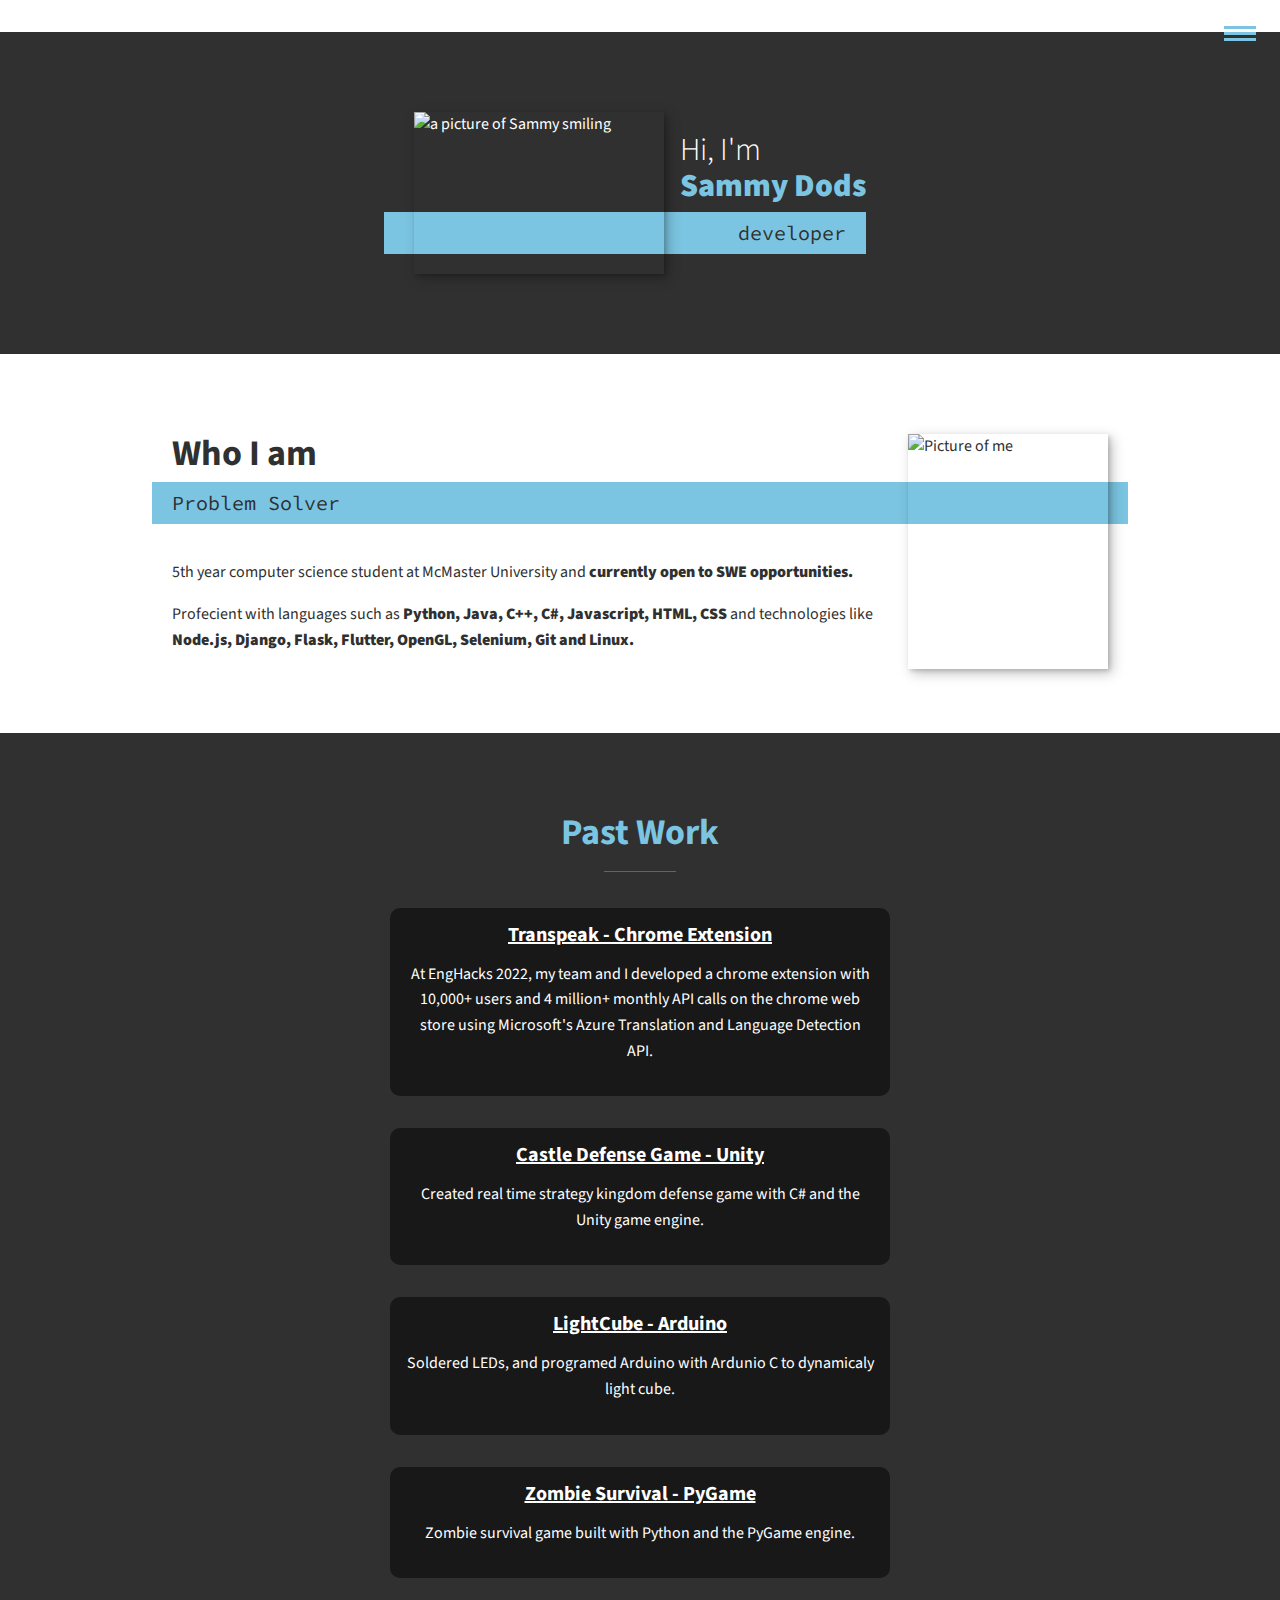
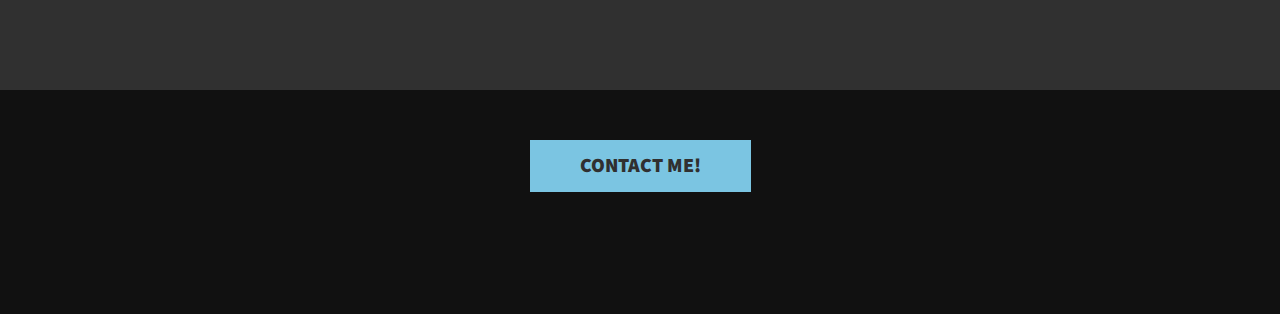
==== commit d9cb1037: "Remove resume, update photos, add underline to portolio links" ====
--- a/index.html
+++ b/index.html
@@ -57,7 +57,7 @@
         <p class = "section__subtitle section__subtitle--intro">
           developer
         </p>
-        <img src="https://cdn.glitch.com/df0c659b-37f6-4dc5-8ec5-f37ac23a54ab%2FSammySqyare.png?v=1602623891894" class = "intro__img" alt= "a picture of Sammy smiling">
+        <img src="https://cdn.glitch.global/df0c659b-37f6-4dc5-8ec5-f37ac23a54ab/WebsiteSquarePhotoOfMe.png?v=1727633301123" class = "intro__img" alt= "a picture of Sammy smiling">
       </div>
       
     </section>
@@ -71,22 +71,18 @@
       </h2>
       
       <p class = "section__subtitle section__subtitle--about">
-        Problem Solver and keen learner
+        Problem Solver
       </p>
       <div class= "about-me__body">
         <p>
-        5th year computer science student at McMaster University <strong class = "about-me-strong">and currently open to SWE opportunities.</strong></p>
+        5th year computer science student at McMaster University and<strong class = "about-me-strong"> currently open to SWE opportunities.</strong></p>
         
         <p>
-        Profecient with languages such as <strong class = "about-me-strong">Python, Java, C++, C#, Javascript, HTML, CSS </strong> and technologies like <strong class = "about-me-strong">Django, Flask, Flutter, OpenGL, Selenium, Git and Linux.</strong> </p>
+        Profecient with languages such as <strong class = "about-me-strong">Python, Java, C++, C#, Javascript, HTML, CSS </strong> and technologies like <strong class = "about-me-strong">Node.js, Django, Flask, Flutter, OpenGL, Selenium, Git and Linux.</strong> </p>
         
       </div>
     
-      <img src="https://cdn.glitch.com/df0c659b-37f6-4dc5-8ec5-f37ac23a54ab%2Fguitar.JPG?v=1602630004279" class = "about-me__img" alt="Picture of me">
-      
-      <a href = "https://cdn.glitch.global/df0c659b-37f6-4dc5-8ec5-f37ac23a54ab/Sammy_Dods_Resume_Public.pdf?v=1666733535675" target="_blank" class = "btn">Get Resume</a>
-      
-
+      <img src="https://cdn.glitch.global/df0c659b-37f6-4dc5-8ec5-f37ac23a54ab/lookingatIsland.JPEG?v=1727633430433" class = "about-me__img" alt="Picture of me">      
       
     </section>
     
@@ -99,7 +95,7 @@
       
       <div class = "services">
         <div class = "service">
-          <h3>
+          <h3 class="portfolio-project-title">
             Transpeak - Chrome Extension
           </h3>   
           <p>
@@ -110,17 +106,17 @@
           <a href="Text-to-Speech-Highlighter.html" class="card-link"></a>
         </div> <!-- / service -->
         <div class = "service">
-          <h3>
+          <h3 class="portfolio-project-title">
             Castle Defense Game - Unity          
           </h3>   
           <p>
-            Created real time strategy kingdom defense game with C# in the Unity game engine.
+            Created real time strategy kingdom defense game with C# and the Unity game engine.
           </p>
           <a href="Castle-Defense-Game.html" class="card-link"></a>
         </div> <!-- / service -->
         <div class = "service">
-          <h3>
-            LightCube
+          <h3 class="portfolio-project-title">
+            LightCube - Arduino
           </h3>
           <p>
             Soldered LEDs, and programed Arduino with Ardunio C to dynamicaly light cube.
@@ -128,8 +124,8 @@
           <a href="Lightcube.html" class="card-link"></a>
         </div> <!-- / service -->
         <div class = "service">
-          <h3>
-            Zombie PyGame
+          <h3 class="portfolio-project-title">
+            Zombie Survival - PyGame
           </h3>
           <p>
             Zombie survival game built with Python and the PyGame engine.
--- a/style.css
+++ b/style.css
@@ -424,6 +424,10 @@
   
 }
 
+.portfolio-project-title{
+  text-decoration: underline;
+}
+
 .card-link {
   position: absolute;
   top: 0;
@@ -439,7 +443,7 @@
 .about-me {
   max-width: 1000px;
   margin: 0 auto;
-  padding-bottom: 0;
+  padding-bottom: 4em;
 }
 
 .about-me a{
@@ -618,6 +622,8 @@
   justify-content: center;
   margin: 2em 0 0;
   padding: 0;
+  transform: scale(2);
+
 }
 
 .social-list__item {
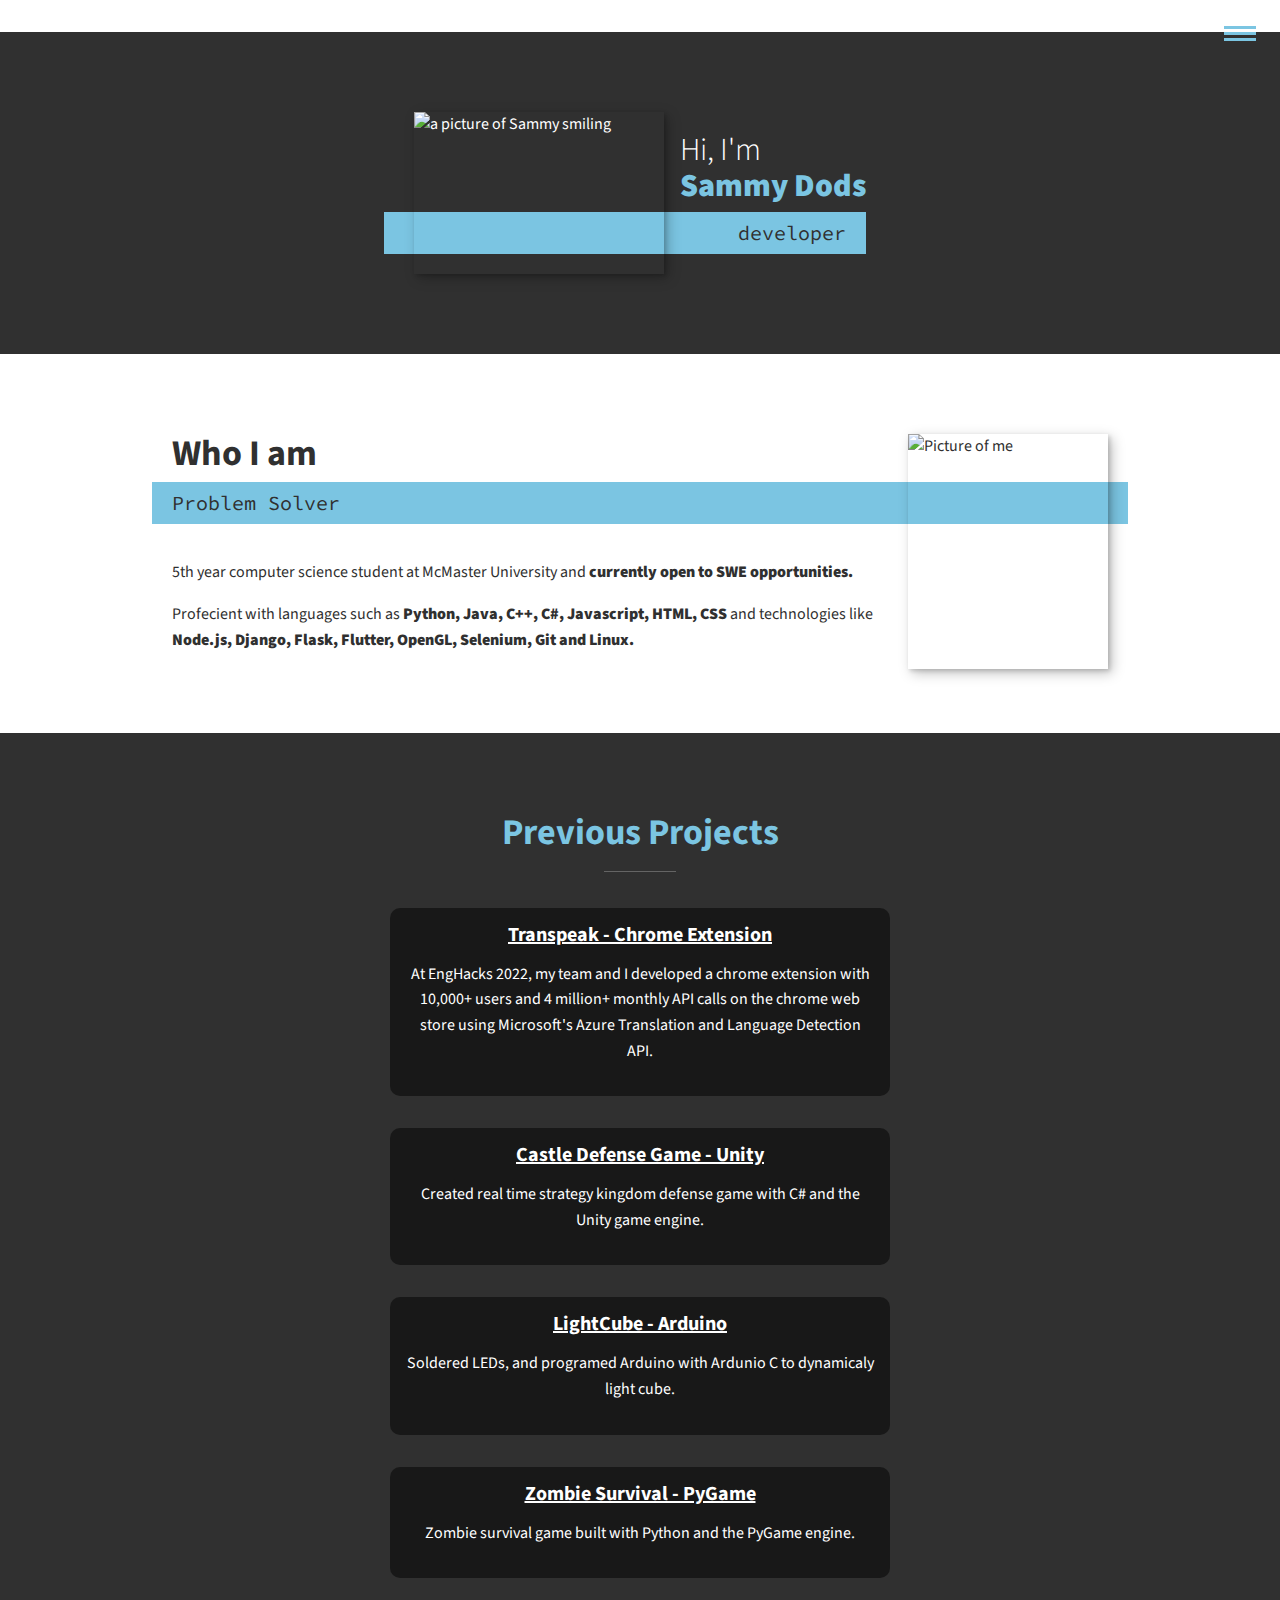
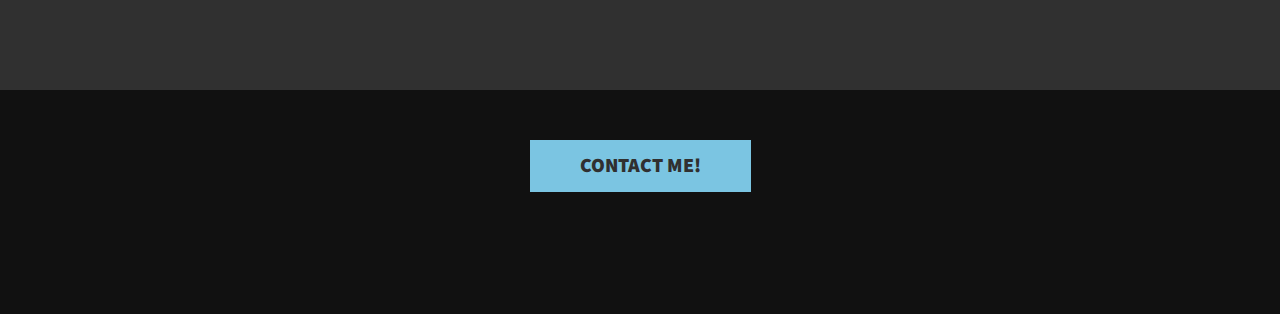
==== commit 0f127e3f: "⏮️🚑 Updated with Glitch" ====
--- a/index.html
+++ b/index.html
@@ -90,7 +90,7 @@
     
     <section class = "my-services" id = "work">
       <h2 class = "section__title section__title--services">
-       Past Work
+       Previous Projects
       </h2>
       
       <div class = "services">
